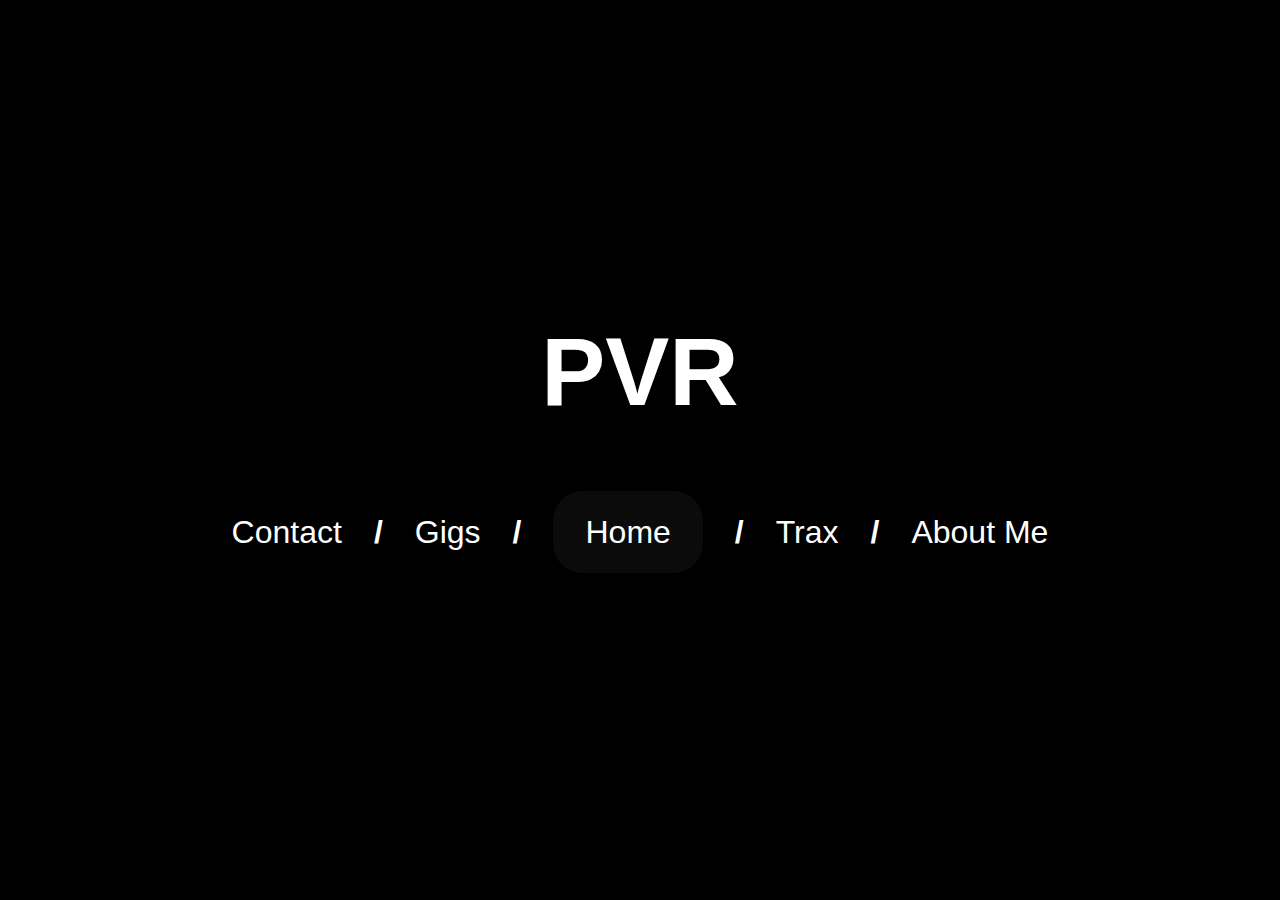
==== index.html @ 181a9d5e "tpo commit" ====
<!DOCTYPE html>
<html lang="en">

<head>
    <meta charset="UTF-8">
    <meta http-equiv="X-UA-Compatible" content="IE=edge">
    <meta name="viewport" content="width=device-width, initial-scale=1.0">
    <title>PVR</title>
    <link rel="stylesheet" href="style.css">
    <link rel="shortcut icon" href="./img/logo png.png" />
</head>

<body class="bodyhome">
    <nav class="navHome">

        <img class="logopvr" src="./img/pngpvr.png" alt="">

        <div class="containerHome">

            <h2>PVR</h2>

            <div class="socialLinks">
                <a href="https://zpectrum.bandcamp.com/album/virtual-velocity-v-a-01" target="_blank"><img src="./img/bandcamp-brands.svg" alt="" width="45"></a>
                <a href="https://open.spotify.com/artist/4VE9PU7va4gBisff4hAZGF?si=DmruRU_3Qg2HMGxT5NTR3w" target="_blank"><img src="./img/spotify-brands.svg" alt="" width="45"></a>
                <a href="https://soundcloud.com/leopvr" target="_blank"><img src="./img/soundcloud-brands.svg" alt="" width="45"></a>
                <a href="https://www.instagram.com/leo.pvr/?hl=es-la" target="_blank"><img src="./img/instagram-brands.svg" alt="" width="45"></a>
            </div>

            <div class="sectionsNavHome">
                <a href="contact.html">Contact</a>
                <span>/</span>
                <a href="gigs.html">Gigs</a>
                <span>/</span>
                <a href="index.html" class="activeLink">Home</a>
                <span>/</span>
                <a href="trax.html">Trax</a>
                <span>/</span>
                <a href="aboutme.html">About Me</a>
            </div>
        </div>
    </nav>
</body>

</html>
---- style.css ----
* {
    margin: 0;
    box-sizing: border-box;
}

body {
    width: 100vw;
    color: white;
    background-color: black;
    font-family: 'Lucida Sans', 'Lucida Sans Regular', 'Lucida Grande', 'Lucida Sans Unicode', Geneva, Verdana, sans-serif;
    display: flex;
    flex-direction: column;
    justify-content: center;
    overflow-x: hidden;
}

.bodyhome {
    height: 100vh;
}

nav {
    text-align: center;
}

.navHome {
    position: relative;
    scroll-behavior: smooth;
    width: 100%;
    height: 100%;
    background-image: url(./img/pvr.jpg);
    background-size: auto;

    /* background-position-x: -226px;
    background-position-y: -2587px; */

    background-position-x: -200px;
    /* background-position-y: -634px; */

    background-position-y: -2789px;
}

.containerHome {
    position: absolute;
    width: 100%;
    top: 0;
    height: 100%;
    display: flex;
    justify-content: center;
    align-items: center;
    flex-direction: column;
}

.sectionsNavHome {
    display: flex;
    justify-content: center;
    align-items: center;
}

.navgigs {
    position: relative;
    scroll-behavior: smooth;
    width: 100%;
    height: 325px;
    background-image: url(./img/pvr.jpg);
    background-size: auto;
    background-position-x: -104px;
    background-position-y: -3175px;
}

.containergigs {
    position: absolute;
    width: 100%;
    bottom: 0;
    display: flex;
    justify-content: center;
    align-items: center;
    flex-direction: column;
    padding-bottom: 1em;
}

.socialLinks {
    display: flex;
    justify-content: space-between;
    align-items: center;
    flex-direction: row;
    width: 300px;
    filter: invert(1);
    margin-top: 1em;
    cursor: pointer;
    transition: 0.5s ease 0s;
}

.socialLinks img:hover {
    opacity: 70%;
    filter: drop-shadow(-1px 3px 37px rgb(0, 255, 42));
}

.sectionsNavHome a {
    /* font-weight: 600; */
    font-size: xx-large;
    text-decoration: none;
    margin: 10px 1em 10px 1em;
    color: white;
    transition: 0.5s ease 0s;
}

.sectionsNavBanner a {
    font-weight: 600;
    text-decoration: none;
    margin: 10px 1em 10px 1em;
    color: white;
    transition: 0.5s ease 0s;
}

.sectionsNavBanner a:hover {
    background-color: white;
    color: black;
    padding: 0.7em 1em 0.7em 1em;
    border-radius: 30px;
}

.sectionsNavHome a:hover {
    background-color: white;
    color: black;
    padding: 0.7em 1em 0.7em 1em;
    border-radius: 30px;
}

.sectionsNavHome span {
    font-weight: 600;
    font-size: xx-large;
    color: white;
}

nav a {
    text-decoration: none;
    margin: 10px 0px 10px 0px;
    cursor: pointer;
}

.activeLink {
    background-color: rgb(56, 56, 56, 0.2);
    color: black;
    padding: 0.7em 1em 0.7em 1em;
    border-radius: 30px;
}

h2 {
    font-size: 600%;
}

.sectionsNav {
    margin-top: 1em;
    margin-bottom: 1em;
}

.bannerNavHome {
    width: 100vw;
    height: 100vh;
}

.bannerNavHome img {
    width: 100%;
    height: 100%;
    object-fit: cover;
}

.bannerNav {
    width: 100%;
    height: 900px;
    position: relative;
}

.playpause {
    position: absolute;
    top: 0;
    right: 0;
    padding: 1em;
    cursor: pointer;
    z-index: 1;
    filter: invert();
    display: block;
}

.playpausestop {
    position: absolute;
    top: 0;
    right: 0;
    padding: 1em;
    cursor: pointer;
    z-index: 1;
    display: none;
}

.btnpp{
    background: transparent;
    border: 1px;
}

.logopvr {
    width: 100px;
    position: absolute;
    top: 0;
    left: 0;
    padding: 1em;
}

.textBanner {
    position: absolute;
    text-align: center;
    width: 100%;
    height: 100%;
    font-size: 300%;
    color: white;
}

.bannerNav img {
    width: 100%;
    height: 100%;
    object-fit: cover;
}

.bannerNav video {
    width: 100%;
    height: 350px;
    object-fit: cover;
    /* display: block; */
}

.videoBanner{
    display: block;
}

main {
    width: 100%;
    display: flex;
    flex-direction: column;
    justify-content: center;
}

.traxContainer {
    width: 100%;
    height: 100%;
    padding: 2em;
    display: flex;
    flex-direction: row;
    flex-wrap: wrap;
    justify-content: space-around;
    z-index: 2;
}

.traxContainer iframe {
    margin-bottom: 1em;
}

.aboutCont {
    display: flex;
    flex-direction: row;
    justify-content: space-around;
    margin-bottom: 2em;
    z-index: 1;
}

.aboutContC {
    display: flex;
    flex-direction: column;
    justify-content: space-around;
    margin-bottom: 2em;
    z-index: 1;
}

.aboutCont, .aboutContC p{
    text-decoration: line-through;
}

.aboutCont img {
    object-fit: cover;
}

.aboutTxt {
    padding: 3.5em;
}

.mainAbout {
    padding: 6em;
}

h3 {
    font-size: 300%;
}

.mainContact {
    width: 100%;
    padding: 3em;
    position: relative;
    align-items: center;
}

.videoContact {
    position: absolute;
    width: 100%;
    height: 100%;
    object-fit: cover;
    /* opacity: 50%; */
    z-index: 0;
    left: 0;
}

.contactTxt {
    padding: 3.5em;
    width: 100%;
    text-align: center;
    display: flex;
    flex-direction: column;
    justify-content: space-around;
    align-items: center;
}

.contactForm {
    width: 500px;
    height: 50px;
    border-radius: 5px;
    background-color: whitesmoke;
    border: none;
    -webkit-box-shadow: rgba(0, 0, 0, 0.24) 0px 3px 8px;
    box-shadow: rgba(0, 0, 0, 0.24) 0px 3px 8px;
    margin-bottom: 1em;
    border: 2px solid #3d3d3d;
}

.contactForm input {
    width: 100%;
    height: 100%;
    border: none;
    font-size: large;
    padding: 10px;
}

.msjContact {
    width: 500px;
    height: 200px;
    padding: 10px;
    text-decoration: none;
}

.msjContact input {
    width: 100%;
    height: 100%;
    border: 2px solid #3d3d3d;
    font-size: large;
}

form {
    height: 100%;
}

h4 {
    font-weight: 500;
    font-size: xx-large;
    margin-bottom: 0.7em;
}

.checkContact {
    margin-bottom: 1em;
}

.imgcont{
    width: 100%;
}

.btnContact {
    font-size: large;
    text-decoration: none;
    margin: 10px 1em 10px 1em;
    color: rgb(0, 0, 0);
    background-color: rgb(255, 255, 255);
    font-weight: 600;
    border: 2px solid #3d3d3d;
    border-radius: 6px;
    padding: 0.7em;
    transition: 0.5s ease 0s;
}

.btnContact:hover {
    background-color: #ce2931;
}

.gallery_cont {
    width: 80%;
}

.gallery_item {
    position: relative;
}

.gallery_cont {
    width: 100%;
    display: grid;
    grid-template-columns: repeat(3, 1fr);
    grid-auto-rows: 200px;
    padding: 50px;
    grid-gap: 10px;
}

.gallery_name {
    position: absolute;
    background-color: rgba(31, 31, 31, 0.082);
    margin: 0;
    bottom: 0;
    width: 100%;
    color: white;
}

.gallery_img {
    width: 100%;
    height: 100%;
    object-fit: cover;
}

.gallery_item:nth-child(1) {
    grid-column-start: span 2;
}

.gallery_item:nth-child(2) {
    grid-row-start: span 2;
}

.gallery_item:nth-child(3) {
    grid-row-start: span 2;
}

.gallery_item:nth-child(4) {
    grid-column-start: span 2;
    grid-row-start: span 2;
}

.gallery_item:nth-child(8) {
    grid-column-start: span 3;
}

.gallery_item:nth-child(10) {
    grid-row-start: span 2;
}

/* ///////////////////////////scrollbar */
/* width */
::-webkit-scrollbar {
    width: 7px;
}

/* Track */
::-webkit-scrollbar-track {
    box-shadow: inset 0 0 5px rgba(128, 128, 128, 0.387);
    border-radius: 10px;
}

/* Handle */
::-webkit-scrollbar-thumb {
    border-radius: 10px;
    background-image: linear-gradient(180deg, black 0%, rgba(255, 255, 255, 0.247) 100%);
    box-shadow: inset 2px 2px 5px 0 rgba(#fff, 0.5);
}

/* Handle on hover */
::-webkit-scrollbar-thumb:hover {
    background: #ce2931;
}

input[type='radio']:checked {
    accent-color: #ce2931;
}

/* //////////////////////////////////////media */
@media (min-width: 1024px) {
    .gallery_cont {
        grid-template-columns: repeat(4, 1fr);
    }

    .gallery_item:nth-child(9) {
        grid-column-start: span 2;
        grid-row-start: span 2;
    }

    .gallery_item:nth-child(7) {
        grid-row-start: span 3;
    }
}

@media (max-width: 500px){
    .gallery_item:nth-child(1) {
        grid-row-start: span 1;
        grid-column-start: span 3;
    }

    .gallery_item:nth-child(2) {
        grid-column-start: span 3;
    }
}

@media screen and (orientation: portrait) {
    body{
        overflow-x: hidden;
    }

    .sectionsNavBanner a {
        margin: 0;
    }

    h2 {
        font-size: 400%;
    }

    .gallery_item:nth-child(1) {
        grid-row-start: span 3;
    }

    .gallery_item:nth-child(2) {
        grid-row-start: span 3;
    }

    .gallery_item:nth-child(3) {
        grid-row-start: span 3;
    }

    .gallery_item:nth-child(4) {
        grid-column-start: span 2;
        grid-row-start: span 2;
    }

    .gallery_item:nth-child(7) {
        grid-column-start: span 3;
    }

    .gallery_item:nth-child(8) {
        grid-column-start: span 3;
    }

    .gallery_item:nth-child(9) {
        grid-row-start: span 2;
    }

    .gallery_item:nth-child(10) {
        grid-row-start: span 2;
        grid-column-start: span 2;
    }

    .aboutCont {
        flex-direction: column;
        align-items: center;
    }

    .aboutCont img {
        width: 100%;
    }

    form {
        display: flex;
        flex-direction: column;
        align-items: center;
        width: 100%;
    }

    .contactForm,
    .msjContact {
        width: 90%;
    }

    .contactTxt {
        padding: 0;
        padding-bottom: 1em;
    }

    .navHome {
        background-position-x: -900px;
        background-position-y: -2799px;
    }

    .sectionsNavHome {
        flex-direction: column;
    }

    .sectionsNavHome a {
        font-size: x-large;
    }

    .sectionsNavHome span {
        display: none;
    }

    .aboutTxt{
        padding: 0;
    }

    .mainAbout{
        padding: 1.5em;
    }

    .aboutTxt h3{
        text-align: center;
    }

    .aboutTxt p{
        text-align: justify;
    }

    .imgaboutP{
        width: 100%;
    }
}
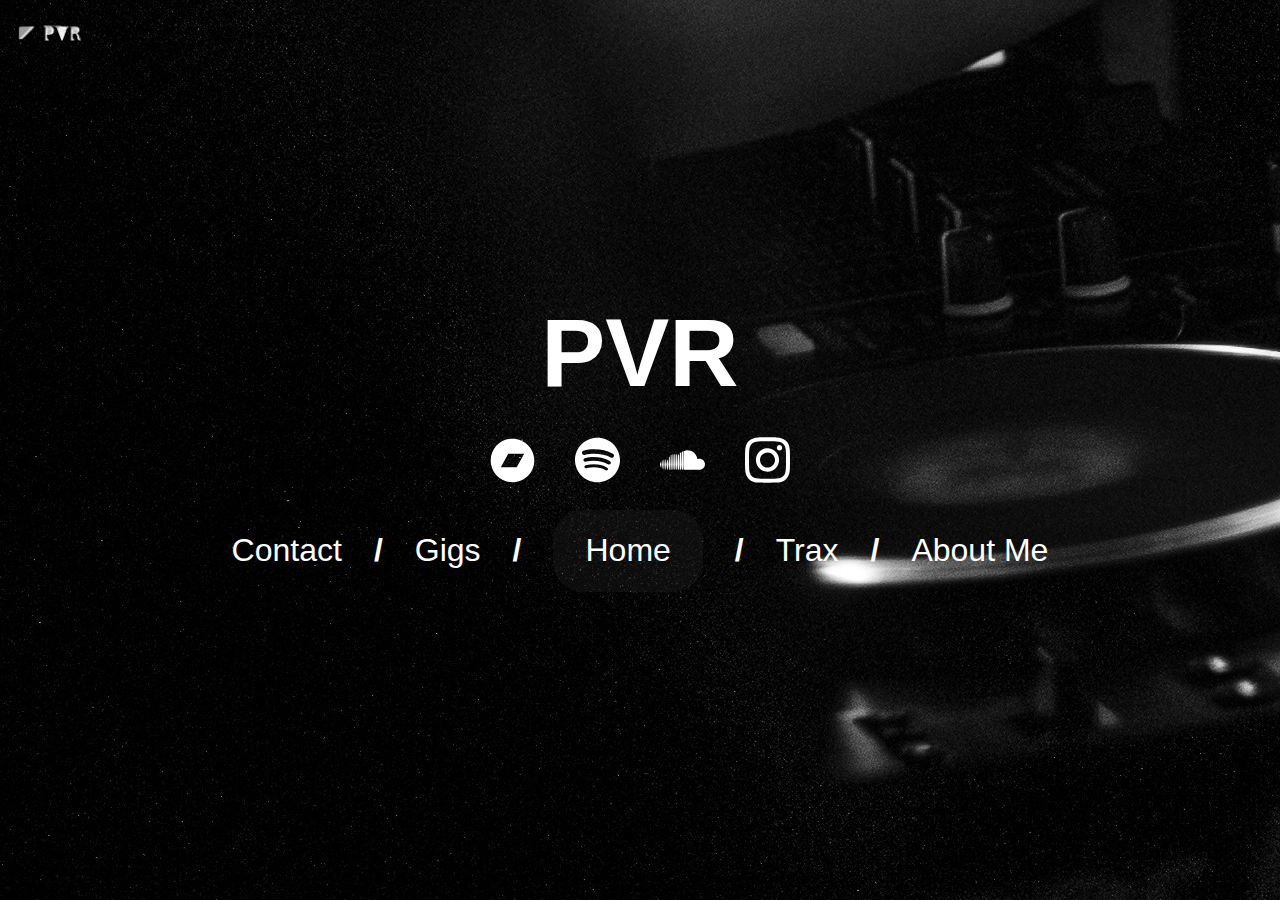
==== commit 655b086b: "TPO commit" ====
--- a/index.html
+++ b/index.html
@@ -1,44 +1,44 @@
-<!DOCTYPE html>
-<html lang="en">
-
-<head>
-    <meta charset="UTF-8">
-    <meta http-equiv="X-UA-Compatible" content="IE=edge">
-    <meta name="viewport" content="width=device-width, initial-scale=1.0">
-    <title>PVR</title>
-    <link rel="stylesheet" href="style.css">
-    <link rel="shortcut icon" href="./img/logo png.png" />
-</head>
-
-<body class="bodyhome">
-    <nav class="navHome">
-
-        <img class="logopvr" src="./img/pngpvr.png" alt="">
-
-        <div class="containerHome">
-
-            <h2>PVR</h2>
-
-            <div class="socialLinks">
-                <a href="https://zpectrum.bandcamp.com/album/virtual-velocity-v-a-01" target="_blank"><img src="./img/bandcamp-brands.svg" alt="" width="45"></a>
-                <a href="https://open.spotify.com/artist/4VE9PU7va4gBisff4hAZGF?si=DmruRU_3Qg2HMGxT5NTR3w" target="_blank"><img src="./img/spotify-brands.svg" alt="" width="45"></a>
-                <a href="https://soundcloud.com/leopvr" target="_blank"><img src="./img/soundcloud-brands.svg" alt="" width="45"></a>
-                <a href="https://www.instagram.com/leo.pvr/?hl=es-la" target="_blank"><img src="./img/instagram-brands.svg" alt="" width="45"></a>
-            </div>
-
-            <div class="sectionsNavHome">
-                <a href="contact.html">Contact</a>
-                <span>/</span>
-                <a href="gigs.html">Gigs</a>
-                <span>/</span>
-                <a href="index.html" class="activeLink">Home</a>
-                <span>/</span>
-                <a href="trax.html">Trax</a>
-                <span>/</span>
-                <a href="aboutme.html">About Me</a>
-            </div>
-        </div>
-    </nav>
-</body>
-
+<!DOCTYPE html>
+<html lang="en">
+
+<head>
+    <meta charset="UTF-8">
+    <meta http-equiv="X-UA-Compatible" content="IE=edge">
+    <meta name="viewport" content="width=device-width, initial-scale=1.0">
+    <title>PVR</title>
+    <link rel="stylesheet" href="style.css">
+    <link rel="shortcut icon" href="./img/logo png.png" />
+</head>
+
+<body class="bodyhome">
+    <nav class="navHome">
+
+        <img class="logopvr" src="./img/pngpvr.png" alt="">
+
+        <div class="containerHome">
+
+            <h2>PVR</h2>
+
+            <div class="socialLinks">
+                <a href="https://zpectrum.bandcamp.com/album/virtual-velocity-v-a-01" target="_blank"><img src="./img/bandcamp-brands.svg" alt="" width="45"></a>
+                <a href="https://open.spotify.com/artist/4VE9PU7va4gBisff4hAZGF?si=DmruRU_3Qg2HMGxT5NTR3w" target="_blank"><img src="./img/spotify-brands.svg" alt="" width="45"></a>
+                <a href="https://soundcloud.com/leopvr" target="_blank"><img src="./img/soundcloud-brands.svg" alt="" width="45"></a>
+                <a href="https://www.instagram.com/leo.pvr/?hl=es-la" target="_blank"><img src="./img/instagram-brands.svg" alt="" width="45"></a>
+            </div>
+
+            <div class="sectionsNavHome">
+                <a href="contact.html">Contact</a>
+                <span>/</span>
+                <a href="gigs.html">Gigs</a>
+                <span>/</span>
+                <a href="index.html" class="activeLink">Home</a>
+                <span>/</span>
+                <a href="trax.html">Trax</a>
+                <span>/</span>
+                <a href="aboutme.html">About Me</a>
+            </div>
+        </div>
+    </nav>
+</body>
+
 </html>--- a/style.css
+++ b/style.css
@@ -1,609 +1,609 @@
-* {
-    margin: 0;
-    box-sizing: border-box;
-}
-
-body {
-    width: 100vw;
-    color: white;
-    background-color: black;
-    font-family: 'Lucida Sans', 'Lucida Sans Regular', 'Lucida Grande', 'Lucida Sans Unicode', Geneva, Verdana, sans-serif;
-    display: flex;
-    flex-direction: column;
-    justify-content: center;
-    overflow-x: hidden;
-}
-
-.bodyhome {
-    height: 100vh;
-}
-
-nav {
-    text-align: center;
-}
-
-.navHome {
-    position: relative;
-    scroll-behavior: smooth;
-    width: 100%;
-    height: 100%;
-    background-image: url(./img/pvr.jpg);
-    background-size: auto;
-
-    /* background-position-x: -226px;
-    background-position-y: -2587px; */
-
-    background-position-x: -200px;
-    /* background-position-y: -634px; */
-
-    background-position-y: -2789px;
-}
-
-.containerHome {
-    position: absolute;
-    width: 100%;
-    top: 0;
-    height: 100%;
-    display: flex;
-    justify-content: center;
-    align-items: center;
-    flex-direction: column;
-}
-
-.sectionsNavHome {
-    display: flex;
-    justify-content: center;
-    align-items: center;
-}
-
-.navgigs {
-    position: relative;
-    scroll-behavior: smooth;
-    width: 100%;
-    height: 325px;
-    background-image: url(./img/pvr.jpg);
-    background-size: auto;
-    background-position-x: -104px;
-    background-position-y: -3175px;
-}
-
-.containergigs {
-    position: absolute;
-    width: 100%;
-    bottom: 0;
-    display: flex;
-    justify-content: center;
-    align-items: center;
-    flex-direction: column;
-    padding-bottom: 1em;
-}
-
-.socialLinks {
-    display: flex;
-    justify-content: space-between;
-    align-items: center;
-    flex-direction: row;
-    width: 300px;
-    filter: invert(1);
-    margin-top: 1em;
-    cursor: pointer;
-    transition: 0.5s ease 0s;
-}
-
-.socialLinks img:hover {
-    opacity: 70%;
-    filter: drop-shadow(-1px 3px 37px rgb(0, 255, 42));
-}
-
-.sectionsNavHome a {
-    /* font-weight: 600; */
-    font-size: xx-large;
-    text-decoration: none;
-    margin: 10px 1em 10px 1em;
-    color: white;
-    transition: 0.5s ease 0s;
-}
-
-.sectionsNavBanner a {
-    font-weight: 600;
-    text-decoration: none;
-    margin: 10px 1em 10px 1em;
-    color: white;
-    transition: 0.5s ease 0s;
-}
-
-.sectionsNavBanner a:hover {
-    background-color: white;
-    color: black;
-    padding: 0.7em 1em 0.7em 1em;
-    border-radius: 30px;
-}
-
-.sectionsNavHome a:hover {
-    background-color: white;
-    color: black;
-    padding: 0.7em 1em 0.7em 1em;
-    border-radius: 30px;
-}
-
-.sectionsNavHome span {
-    font-weight: 600;
-    font-size: xx-large;
-    color: white;
-}
-
-nav a {
-    text-decoration: none;
-    margin: 10px 0px 10px 0px;
-    cursor: pointer;
-}
-
-.activeLink {
-    background-color: rgb(56, 56, 56, 0.2);
-    color: black;
-    padding: 0.7em 1em 0.7em 1em;
-    border-radius: 30px;
-}
-
-h2 {
-    font-size: 600%;
-}
-
-.sectionsNav {
-    margin-top: 1em;
-    margin-bottom: 1em;
-}
-
-.bannerNavHome {
-    width: 100vw;
-    height: 100vh;
-}
-
-.bannerNavHome img {
-    width: 100%;
-    height: 100%;
-    object-fit: cover;
-}
-
-.bannerNav {
-    width: 100%;
-    height: 900px;
-    position: relative;
-}
-
-.playpause {
-    position: absolute;
-    top: 0;
-    right: 0;
-    padding: 1em;
-    cursor: pointer;
-    z-index: 1;
-    filter: invert();
-    display: block;
-}
-
-.playpausestop {
-    position: absolute;
-    top: 0;
-    right: 0;
-    padding: 1em;
-    cursor: pointer;
-    z-index: 1;
-    display: none;
-}
-
-.btnpp{
-    background: transparent;
-    border: 1px;
-}
-
-.logopvr {
-    width: 100px;
-    position: absolute;
-    top: 0;
-    left: 0;
-    padding: 1em;
-}
-
-.textBanner {
-    position: absolute;
-    text-align: center;
-    width: 100%;
-    height: 100%;
-    font-size: 300%;
-    color: white;
-}
-
-.bannerNav img {
-    width: 100%;
-    height: 100%;
-    object-fit: cover;
-}
-
-.bannerNav video {
-    width: 100%;
-    height: 350px;
-    object-fit: cover;
-    /* display: block; */
-}
-
-.videoBanner{
-    display: block;
-}
-
-main {
-    width: 100%;
-    display: flex;
-    flex-direction: column;
-    justify-content: center;
-}
-
-.traxContainer {
-    width: 100%;
-    height: 100%;
-    padding: 2em;
-    display: flex;
-    flex-direction: row;
-    flex-wrap: wrap;
-    justify-content: space-around;
-    z-index: 2;
-}
-
-.traxContainer iframe {
-    margin-bottom: 1em;
-}
-
-.aboutCont {
-    display: flex;
-    flex-direction: row;
-    justify-content: space-around;
-    margin-bottom: 2em;
-    z-index: 1;
-}
-
-.aboutContC {
-    display: flex;
-    flex-direction: column;
-    justify-content: space-around;
-    margin-bottom: 2em;
-    z-index: 1;
-}
-
-.aboutCont, .aboutContC p{
-    text-decoration: line-through;
-}
-
-.aboutCont img {
-    object-fit: cover;
-}
-
-.aboutTxt {
-    padding: 3.5em;
-}
-
-.mainAbout {
-    padding: 6em;
-}
-
-h3 {
-    font-size: 300%;
-}
-
-.mainContact {
-    width: 100%;
-    padding: 3em;
-    position: relative;
-    align-items: center;
-}
-
-.videoContact {
-    position: absolute;
-    width: 100%;
-    height: 100%;
-    object-fit: cover;
-    /* opacity: 50%; */
-    z-index: 0;
-    left: 0;
-}
-
-.contactTxt {
-    padding: 3.5em;
-    width: 100%;
-    text-align: center;
-    display: flex;
-    flex-direction: column;
-    justify-content: space-around;
-    align-items: center;
-}
-
-.contactForm {
-    width: 500px;
-    height: 50px;
-    border-radius: 5px;
-    background-color: whitesmoke;
-    border: none;
-    -webkit-box-shadow: rgba(0, 0, 0, 0.24) 0px 3px 8px;
-    box-shadow: rgba(0, 0, 0, 0.24) 0px 3px 8px;
-    margin-bottom: 1em;
-    border: 2px solid #3d3d3d;
-}
-
-.contactForm input {
-    width: 100%;
-    height: 100%;
-    border: none;
-    font-size: large;
-    padding: 10px;
-}
-
-.msjContact {
-    width: 500px;
-    height: 200px;
-    padding: 10px;
-    text-decoration: none;
-}
-
-.msjContact input {
-    width: 100%;
-    height: 100%;
-    border: 2px solid #3d3d3d;
-    font-size: large;
-}
-
-form {
-    height: 100%;
-}
-
-h4 {
-    font-weight: 500;
-    font-size: xx-large;
-    margin-bottom: 0.7em;
-}
-
-.checkContact {
-    margin-bottom: 1em;
-}
-
-.imgcont{
-    width: 100%;
-}
-
-.btnContact {
-    font-size: large;
-    text-decoration: none;
-    margin: 10px 1em 10px 1em;
-    color: rgb(0, 0, 0);
-    background-color: rgb(255, 255, 255);
-    font-weight: 600;
-    border: 2px solid #3d3d3d;
-    border-radius: 6px;
-    padding: 0.7em;
-    transition: 0.5s ease 0s;
-}
-
-.btnContact:hover {
-    background-color: #ce2931;
-}
-
-.gallery_cont {
-    width: 80%;
-}
-
-.gallery_item {
-    position: relative;
-}
-
-.gallery_cont {
-    width: 100%;
-    display: grid;
-    grid-template-columns: repeat(3, 1fr);
-    grid-auto-rows: 200px;
-    padding: 50px;
-    grid-gap: 10px;
-}
-
-.gallery_name {
-    position: absolute;
-    background-color: rgba(31, 31, 31, 0.082);
-    margin: 0;
-    bottom: 0;
-    width: 100%;
-    color: white;
-}
-
-.gallery_img {
-    width: 100%;
-    height: 100%;
-    object-fit: cover;
-}
-
-.gallery_item:nth-child(1) {
-    grid-column-start: span 2;
-}
-
-.gallery_item:nth-child(2) {
-    grid-row-start: span 2;
-}
-
-.gallery_item:nth-child(3) {
-    grid-row-start: span 2;
-}
-
-.gallery_item:nth-child(4) {
-    grid-column-start: span 2;
-    grid-row-start: span 2;
-}
-
-.gallery_item:nth-child(8) {
-    grid-column-start: span 3;
-}
-
-.gallery_item:nth-child(10) {
-    grid-row-start: span 2;
-}
-
-/* ///////////////////////////scrollbar */
-/* width */
-::-webkit-scrollbar {
-    width: 7px;
-}
-
-/* Track */
-::-webkit-scrollbar-track {
-    box-shadow: inset 0 0 5px rgba(128, 128, 128, 0.387);
-    border-radius: 10px;
-}
-
-/* Handle */
-::-webkit-scrollbar-thumb {
-    border-radius: 10px;
-    background-image: linear-gradient(180deg, black 0%, rgba(255, 255, 255, 0.247) 100%);
-    box-shadow: inset 2px 2px 5px 0 rgba(#fff, 0.5);
-}
-
-/* Handle on hover */
-::-webkit-scrollbar-thumb:hover {
-    background: #ce2931;
-}
-
-input[type='radio']:checked {
-    accent-color: #ce2931;
-}
-
-/* //////////////////////////////////////media */
-@media (min-width: 1024px) {
-    .gallery_cont {
-        grid-template-columns: repeat(4, 1fr);
-    }
-
-    .gallery_item:nth-child(9) {
-        grid-column-start: span 2;
-        grid-row-start: span 2;
-    }
-
-    .gallery_item:nth-child(7) {
-        grid-row-start: span 3;
-    }
-}
-
-@media (max-width: 500px){
-    .gallery_item:nth-child(1) {
-        grid-row-start: span 1;
-        grid-column-start: span 3;
-    }
-
-    .gallery_item:nth-child(2) {
-        grid-column-start: span 3;
-    }
-}
-
-@media screen and (orientation: portrait) {
-    body{
-        overflow-x: hidden;
-    }
-
-    .sectionsNavBanner a {
-        margin: 0;
-    }
-
-    h2 {
-        font-size: 400%;
-    }
-
-    .gallery_item:nth-child(1) {
-        grid-row-start: span 3;
-    }
-
-    .gallery_item:nth-child(2) {
-        grid-row-start: span 3;
-    }
-
-    .gallery_item:nth-child(3) {
-        grid-row-start: span 3;
-    }
-
-    .gallery_item:nth-child(4) {
-        grid-column-start: span 2;
-        grid-row-start: span 2;
-    }
-
-    .gallery_item:nth-child(7) {
-        grid-column-start: span 3;
-    }
-
-    .gallery_item:nth-child(8) {
-        grid-column-start: span 3;
-    }
-
-    .gallery_item:nth-child(9) {
-        grid-row-start: span 2;
-    }
-
-    .gallery_item:nth-child(10) {
-        grid-row-start: span 2;
-        grid-column-start: span 2;
-    }
-
-    .aboutCont {
-        flex-direction: column;
-        align-items: center;
-    }
-
-    .aboutCont img {
-        width: 100%;
-    }
-
-    form {
-        display: flex;
-        flex-direction: column;
-        align-items: center;
-        width: 100%;
-    }
-
-    .contactForm,
-    .msjContact {
-        width: 90%;
-    }
-
-    .contactTxt {
-        padding: 0;
-        padding-bottom: 1em;
-    }
-
-    .navHome {
-        background-position-x: -900px;
-        background-position-y: -2799px;
-    }
-
-    .sectionsNavHome {
-        flex-direction: column;
-    }
-
-    .sectionsNavHome a {
-        font-size: x-large;
-    }
-
-    .sectionsNavHome span {
-        display: none;
-    }
-
-    .aboutTxt{
-        padding: 0;
-    }
-
-    .mainAbout{
-        padding: 1.5em;
-    }
-
-    .aboutTxt h3{
-        text-align: center;
-    }
-
-    .aboutTxt p{
-        text-align: justify;
-    }
-
-    .imgaboutP{
-        width: 100%;
-    }
+* {
+    margin: 0;
+    box-sizing: border-box;
+}
+
+body {
+    width: 100vw;
+    color: white;
+    background-color: black;
+    font-family: 'Lucida Sans', 'Lucida Sans Regular', 'Lucida Grande', 'Lucida Sans Unicode', Geneva, Verdana, sans-serif;
+    display: flex;
+    flex-direction: column;
+    justify-content: center;
+    overflow-x: hidden;
+}
+
+.bodyhome {
+    height: 100vh;
+}
+
+nav {
+    text-align: center;
+}
+
+.navHome {
+    position: relative;
+    scroll-behavior: smooth;
+    width: 100%;
+    height: 100%;
+    background-image: url(./img/pvr.jpg);
+    background-size: auto;
+
+    /* background-position-x: -226px;
+    background-position-y: -2587px; */
+
+    background-position-x: -200px;
+    /* background-position-y: -634px; */
+
+    background-position-y: -2789px;
+}
+
+.containerHome {
+    position: absolute;
+    width: 100%;
+    top: 0;
+    height: 100%;
+    display: flex;
+    justify-content: center;
+    align-items: center;
+    flex-direction: column;
+}
+
+.sectionsNavHome {
+    display: flex;
+    justify-content: center;
+    align-items: center;
+}
+
+.navgigs {
+    position: relative;
+    scroll-behavior: smooth;
+    width: 100%;
+    height: 325px;
+    background-image: url(./img/pvr.jpg);
+    background-size: auto;
+    background-position-x: -104px;
+    background-position-y: -3175px;
+}
+
+.containergigs {
+    position: absolute;
+    width: 100%;
+    bottom: 0;
+    display: flex;
+    justify-content: center;
+    align-items: center;
+    flex-direction: column;
+    padding-bottom: 1em;
+}
+
+.socialLinks {
+    display: flex;
+    justify-content: space-between;
+    align-items: center;
+    flex-direction: row;
+    width: 300px;
+    filter: invert(1);
+    margin-top: 1em;
+    cursor: pointer;
+    transition: 0.5s ease 0s;
+}
+
+.socialLinks img:hover {
+    opacity: 70%;
+    filter: drop-shadow(-1px 3px 37px rgb(0, 255, 42));
+}
+
+.sectionsNavHome a {
+    /* font-weight: 600; */
+    font-size: xx-large;
+    text-decoration: none;
+    margin: 10px 1em 10px 1em;
+    color: white;
+    transition: 0.5s ease 0s;
+}
+
+.sectionsNavBanner a {
+    font-weight: 600;
+    text-decoration: none;
+    margin: 10px 1em 10px 1em;
+    color: white;
+    transition: 0.5s ease 0s;
+}
+
+.sectionsNavBanner a:hover {
+    background-color: white;
+    color: black;
+    padding: 0.7em 1em 0.7em 1em;
+    border-radius: 30px;
+}
+
+.sectionsNavHome a:hover {
+    background-color: white;
+    color: black;
+    padding: 0.7em 1em 0.7em 1em;
+    border-radius: 30px;
+}
+
+.sectionsNavHome span {
+    font-weight: 600;
+    font-size: xx-large;
+    color: white;
+}
+
+nav a {
+    text-decoration: none;
+    margin: 10px 0px 10px 0px;
+    cursor: pointer;
+}
+
+.activeLink {
+    background-color: rgb(56, 56, 56, 0.2);
+    color: black;
+    padding: 0.7em 1em 0.7em 1em;
+    border-radius: 30px;
+}
+
+h2 {
+    font-size: 600%;
+}
+
+.sectionsNav {
+    margin-top: 1em;
+    margin-bottom: 1em;
+}
+
+.bannerNavHome {
+    width: 100vw;
+    height: 100vh;
+}
+
+.bannerNavHome img {
+    width: 100%;
+    height: 100%;
+    object-fit: cover;
+}
+
+.bannerNav {
+    width: 100%;
+    height: 900px;
+    position: relative;
+}
+
+.playpause {
+    position: absolute;
+    top: 0;
+    right: 0;
+    padding: 1em;
+    cursor: pointer;
+    z-index: 1;
+    filter: invert();
+    display: block;
+}
+
+.playpausestop {
+    position: absolute;
+    top: 0;
+    right: 0;
+    padding: 1em;
+    cursor: pointer;
+    z-index: 1;
+    display: none;
+}
+
+.btnpp{
+    background: transparent;
+    border: 1px;
+}
+
+.logopvr {
+    width: 100px;
+    position: absolute;
+    top: 0;
+    left: 0;
+    padding: 1em;
+}
+
+.textBanner {
+    position: absolute;
+    text-align: center;
+    width: 100%;
+    height: 100%;
+    font-size: 300%;
+    color: white;
+}
+
+.bannerNav img {
+    width: 100%;
+    height: 100%;
+    object-fit: cover;
+}
+
+.bannerNav video {
+    width: 100%;
+    height: 350px;
+    object-fit: cover;
+    /* display: block; */
+}
+
+.videoBanner{
+    display: block;
+}
+
+main {
+    width: 100%;
+    display: flex;
+    flex-direction: column;
+    justify-content: center;
+}
+
+.traxContainer {
+    width: 100%;
+    height: 100%;
+    padding: 2em;
+    display: flex;
+    flex-direction: row;
+    flex-wrap: wrap;
+    justify-content: space-around;
+    z-index: 2;
+}
+
+.traxContainer iframe {
+    margin-bottom: 1em;
+}
+
+.aboutCont {
+    display: flex;
+    flex-direction: row;
+    justify-content: space-around;
+    margin-bottom: 2em;
+    z-index: 1;
+}
+
+.aboutContC {
+    display: flex;
+    flex-direction: column;
+    justify-content: space-around;
+    margin-bottom: 2em;
+    z-index: 1;
+}
+
+.aboutCont, .aboutContC p{
+    text-decoration: line-through;
+}
+
+.aboutCont img {
+    object-fit: cover;
+}
+
+.aboutTxt {
+    padding: 3.5em;
+}
+
+.mainAbout {
+    padding: 6em;
+}
+
+h3 {
+    font-size: 300%;
+}
+
+.mainContact {
+    width: 100%;
+    padding: 3em;
+    position: relative;
+    align-items: center;
+}
+
+.videoContact {
+    position: absolute;
+    width: 100%;
+    height: 100%;
+    object-fit: cover;
+    /* opacity: 50%; */
+    z-index: 0;
+    left: 0;
+}
+
+.contactTxt {
+    padding: 3.5em;
+    width: 100%;
+    text-align: center;
+    display: flex;
+    flex-direction: column;
+    justify-content: space-around;
+    align-items: center;
+}
+
+.contactForm {
+    width: 500px;
+    height: 50px;
+    border-radius: 5px;
+    background-color: whitesmoke;
+    border: none;
+    -webkit-box-shadow: rgba(0, 0, 0, 0.24) 0px 3px 8px;
+    box-shadow: rgba(0, 0, 0, 0.24) 0px 3px 8px;
+    margin-bottom: 1em;
+    border: 2px solid #3d3d3d;
+}
+
+.contactForm input {
+    width: 100%;
+    height: 100%;
+    border: none;
+    font-size: large;
+    padding: 10px;
+}
+
+.msjContact {
+    width: 500px;
+    height: 200px;
+    padding: 10px;
+    text-decoration: none;
+}
+
+.msjContact input {
+    width: 100%;
+    height: 100%;
+    border: 2px solid #3d3d3d;
+    font-size: large;
+}
+
+form {
+    height: 100%;
+}
+
+h4 {
+    font-weight: 500;
+    font-size: xx-large;
+    margin-bottom: 0.7em;
+}
+
+.checkContact {
+    margin-bottom: 1em;
+}
+
+.imgcont{
+    width: 100%;
+}
+
+.btnContact {
+    font-size: large;
+    text-decoration: none;
+    margin: 10px 1em 10px 1em;
+    color: rgb(0, 0, 0);
+    background-color: rgb(255, 255, 255);
+    font-weight: 600;
+    border: 2px solid #3d3d3d;
+    border-radius: 6px;
+    padding: 0.7em;
+    transition: 0.5s ease 0s;
+}
+
+.btnContact:hover {
+    background-color: #ce2931;
+}
+
+.gallery_cont {
+    width: 80%;
+}
+
+.gallery_item {
+    position: relative;
+}
+
+.gallery_cont {
+    width: 100%;
+    display: grid;
+    grid-template-columns: repeat(3, 1fr);
+    grid-auto-rows: 200px;
+    padding: 50px;
+    grid-gap: 10px;
+}
+
+.gallery_name {
+    position: absolute;
+    background-color: rgba(31, 31, 31, 0.082);
+    margin: 0;
+    bottom: 0;
+    width: 100%;
+    color: white;
+}
+
+.gallery_img {
+    width: 100%;
+    height: 100%;
+    object-fit: cover;
+}
+
+.gallery_item:nth-child(1) {
+    grid-column-start: span 2;
+}
+
+.gallery_item:nth-child(2) {
+    grid-row-start: span 2;
+}
+
+.gallery_item:nth-child(3) {
+    grid-row-start: span 2;
+}
+
+.gallery_item:nth-child(4) {
+    grid-column-start: span 2;
+    grid-row-start: span 2;
+}
+
+.gallery_item:nth-child(8) {
+    grid-column-start: span 3;
+}
+
+.gallery_item:nth-child(10) {
+    grid-row-start: span 2;
+}
+
+/* ///////////////////////////scrollbar */
+/* width */
+::-webkit-scrollbar {
+    width: 7px;
+}
+
+/* Track */
+::-webkit-scrollbar-track {
+    box-shadow: inset 0 0 5px rgba(128, 128, 128, 0.387);
+    border-radius: 10px;
+}
+
+/* Handle */
+::-webkit-scrollbar-thumb {
+    border-radius: 10px;
+    background-image: linear-gradient(180deg, black 0%, rgba(255, 255, 255, 0.247) 100%);
+    box-shadow: inset 2px 2px 5px 0 rgba(#fff, 0.5);
+}
+
+/* Handle on hover */
+::-webkit-scrollbar-thumb:hover {
+    background: #ce2931;
+}
+
+input[type='radio']:checked {
+    accent-color: #ce2931;
+}
+
+/* //////////////////////////////////////media */
+@media (min-width: 1024px) {
+    .gallery_cont {
+        grid-template-columns: repeat(4, 1fr);
+    }
+
+    .gallery_item:nth-child(9) {
+        grid-column-start: span 2;
+        grid-row-start: span 2;
+    }
+
+    .gallery_item:nth-child(7) {
+        grid-row-start: span 3;
+    }
+}
+
+@media (max-width: 500px){
+    .gallery_item:nth-child(1) {
+        grid-row-start: span 1;
+        grid-column-start: span 3;
+    }
+
+    .gallery_item:nth-child(2) {
+        grid-column-start: span 3;
+    }
+}
+
+@media screen and (orientation: portrait) {
+    body{
+        overflow-x: hidden;
+    }
+
+    .sectionsNavBanner a {
+        margin: 0;
+    }
+
+    h2 {
+        font-size: 400%;
+    }
+
+    .gallery_item:nth-child(1) {
+        grid-row-start: span 3;
+    }
+
+    .gallery_item:nth-child(2) {
+        grid-row-start: span 3;
+    }
+
+    .gallery_item:nth-child(3) {
+        grid-row-start: span 3;
+    }
+
+    .gallery_item:nth-child(4) {
+        grid-column-start: span 2;
+        grid-row-start: span 2;
+    }
+
+    .gallery_item:nth-child(7) {
+        grid-column-start: span 3;
+    }
+
+    .gallery_item:nth-child(8) {
+        grid-column-start: span 3;
+    }
+
+    .gallery_item:nth-child(9) {
+        grid-row-start: span 2;
+    }
+
+    .gallery_item:nth-child(10) {
+        grid-row-start: span 2;
+        grid-column-start: span 2;
+    }
+
+    .aboutCont {
+        flex-direction: column;
+        align-items: center;
+    }
+
+    .aboutCont img {
+        width: 100%;
+    }
+
+    form {
+        display: flex;
+        flex-direction: column;
+        align-items: center;
+        width: 100%;
+    }
+
+    .contactForm,
+    .msjContact {
+        width: 90%;
+    }
+
+    .contactTxt {
+        padding: 0;
+        padding-bottom: 1em;
+    }
+
+    .navHome {
+        background-position-x: -900px;
+        background-position-y: -2799px;
+    }
+
+    .sectionsNavHome {
+        flex-direction: column;
+    }
+
+    .sectionsNavHome a {
+        font-size: x-large;
+    }
+
+    .sectionsNavHome span {
+        display: none;
+    }
+
+    .aboutTxt{
+        padding: 0;
+    }
+
+    .mainAbout{
+        padding: 1.5em;
+    }
+
+    .aboutTxt h3{
+        text-align: center;
+    }
+
+    .aboutTxt p{
+        text-align: justify;
+    }
+
+    .imgaboutP{
+        width: 100%;
+    }
 }